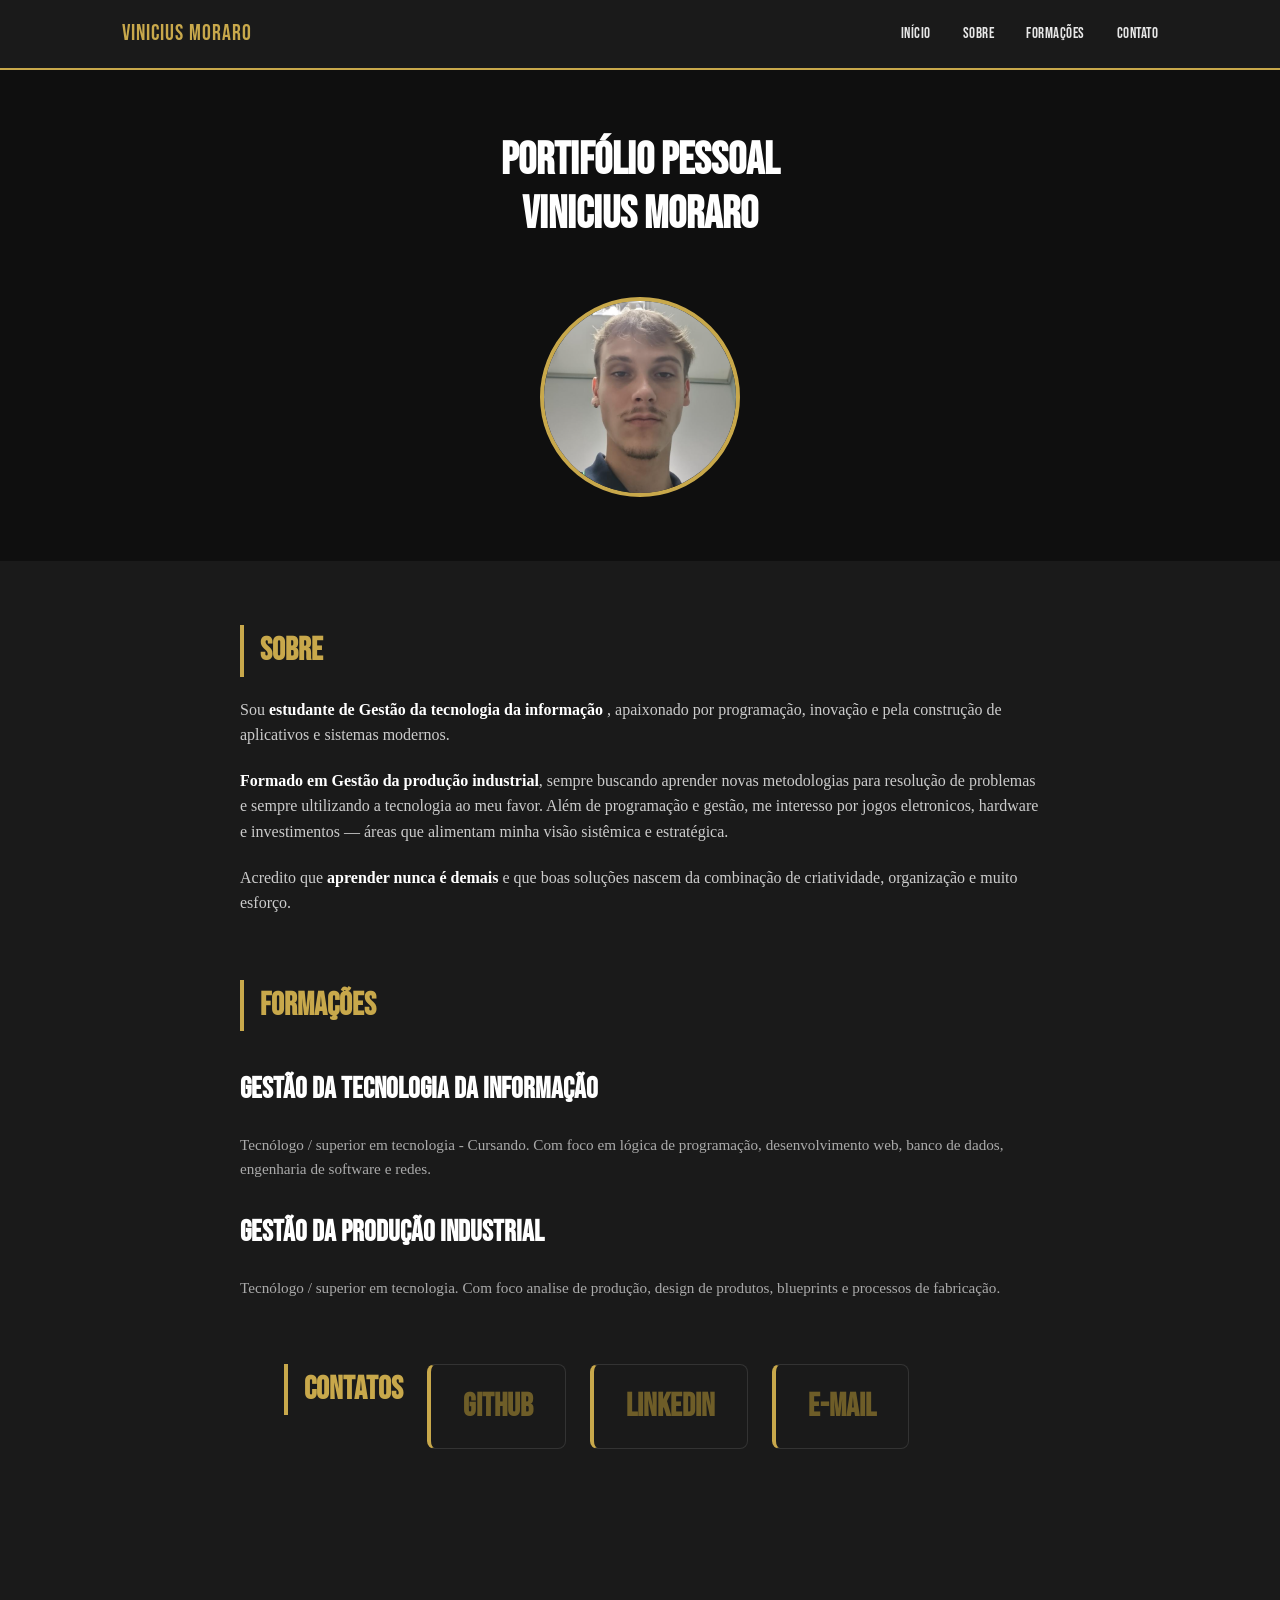
==== index.html @ 0835fce4 "Rename portifolio.html to index.html" ====
<!DOCTYPE html>
<html lang="en">
<head>
    <meta charset="UTF-8">
    <meta name="viewport" content="width=device-width, initial-scale=1.0", shrink-to-fit=no>
    <title>Portifolio pessoal</title>
    <link rel="preconnect" href="https://fonts.googleapis.com">
    <link rel="preconnect" href="https://fonts.gstatic.com" crossorigin>
    <link href="https://fonts.googleapis.com/css2?family=Bebas+Neue&family=Gasoek+One&display=swap" rel="stylesheet">
    <link rel="stylesheet" type="text/css" href="estilo.css" />
</head>
    <body>
        <header class="menu-bg">       
            <div class="menu">
                <div class="menu-logo">
                    <a href="#">Vinicius Moraro</a>
                </div>
                <nav class="menu-nav">
                    <ul>
                        <li><a href="#inicio">Início</a></li>
                        <li><a href="#sobre">Sobre</a></li>
                        <li><a href="#formacoes">Formações</a></li>
                        <li><a href="#contato">Contato</a></li>
                    </ul>
                </nav>
            </div>
        </header>
            <h1 class="introducao">Portifólio pessoal<br>Vinicius Moraro</h1>
                <div class="inicio-img">
                    <img src="Captura de tela 2026-01-21 194317.png">
                </div>
                <selection class="sobre" id="sobre">
                <div class="sobre-info">
                    <h1>Sobre</h1>
                    <p>Sou <strong>estudante de Gestão da tecnologia da informação</strong> , apaixonado por programação, inovação e pela construção de aplicativos e sistemas modernos.</p>
                    <p><strong>Formado em Gestão da produção industrial</strong>, sempre buscando aprender novas metodologias para resolução de problemas e sempre ultilizando a tecnologia ao meu favor. Além de programação e gestão, me interesso por jogos eletronicos, hardware e investimentos — áreas que alimentam minha visão sistêmica e estratégica.</p>
                    <p>Acredito que <strong>aprender nunca é demais</strong> e que boas soluções nascem da combinação de criatividade, organização e muito esforço.</p>
                </div>
                <selection class="formacoes" id="formacoes">
                <div class="formacoes-info">
                    <h1>Formações</h1>
                    <h2>Gestão da Tecnologia da Informação</h2>
                    <p>Tecnólogo / superior em tecnologia - Cursando. Com foco em lógica de programação, desenvolvimento web, banco de dados, engenharia de software e redes.</p>
                    <h3>Gestão da Produção industrial</h3>
                    <p>Tecnólogo / superior em tecnologia. Com foco analise de produção, design de produtos, blueprints e processos de fabricação.</p>
                </div>
                <selection class="contato" id="contato">
                <div class="contato">
                    <h1>Contatos</h1>
                    <a href="https://github.com/moraro" target="_blank">
                        <div>
                            <span>GitHub</span>
                        </div>
                    </a>
                    <a href="https://www.linkedin.com/public-profile/settings?trk=d_flagship3_profile_self_view_public_profile" target="_blank">
                        <div>
                            <span>LinkedIn</span>
                        </div>
                    </a>
                    <a href="mailto:vinimoraro644@gmail.com">
                        <div>
                            <span>E-mail</span>
                        </div>
                    </a>
                </div>
    </body>
</html>
---- estilo.css ----
/*BASE*/

* {
    margin: 0;
    padding: 0;
    box-sizing: border-box;
}

body {
    background-color: #0f0f0f;
    color: #727272;
    line-height: 1.6;
    font-family: "Bebas Neue", sans-serif;
    font-weight: 400;
    font-style: normal;

}

a {
    text-decoration: none;
    color: inherit;
}

/*HEADER*/

.menu-bg {
    background-color: #1a1a1a;
    border-bottom: 2px solid #c8a84b;
    position: sticky;
    top: 0;
    z-index: 100;
}

.menu {
    display: flex;
    justify-content: space-between;
    align-items: center;
    max-width: 1100px;
    margin: 0 auto;
    padding: 16px 32px;
}

.menu-logo a {
    font-size: 1.4rem;
    color: #c8a84b;
    letter-spacing: 1px;
}

.menu-nav ul {
    display: flex;
    list-style: none;
    gap: 32px;
}

.menu-nav ul li a {
    color: #e8e8e8;
    font-size: 0.95rem;
    letter-spacing: 0.5px;
    transition: color 0.2s;
}

.menu-nav ul li a:hover {
    color: #c8a84b;
}

/*INTRODUÇÃO*/

.introducao {
    text-align: center;
    font-size: 2.8rem;
    padding: 64px 32px 32px;
    color: #ffffff;
    line-height: 1.2;
}

.introducao span,
.introducao strong {
    color: #c8a84b;
}

.inicio-img {
    display: flex;
    justify-content: center;
    align-items: center;
    padding: 24px 32px 64px;
}

.inicio-img img {
    width: 200px;
    height: 200px;
    object-fit: cover;
    border-radius: 50%;
    border: 4px solid #c8a84b;
}

/*SOBRE*/

.sobre {
    display: block;
    background-color: #1a1a1a;
    padding: 64px 32px;
}

.sobre-info {
    display: flex;
    flex-direction: column;
    gap: 20px;
    max-width: 800px;
    margin: 0 auto;
}

.sobre-info h1 {
    font-size: 2rem;
    color: #c8a84b;
    border-left: 4px solid #c8a84b;
    padding-left: 16px;
}

.sobre-info p {
    font-family: Georgia, serif;
    font-size: 1rem;
    color: #cccccc;
}

.sobre-info strong {
    color: #ffffff;
}

/*FORMAÇÕES*/

.formacoes {
    display: block;
    padding: 64px 32px;
}

.formacoes-info {
    display: flex;
    flex-direction: column;
    gap: 20px;
    max-width: 800px;
    margin: 0 auto;
}

.formacoes-info h1 {
    font-size: 2rem;
    color: #c8a84b;
    border-left: 4px solid #c8a84b;
    padding-left: 16px;
}

.formacoes-info h2 {
    font-size: 1.8rem;
    color: #ffffff;
    margin-top: 16px;
}

.formacoes-info h3 {
    font-size: 1.8rem;
    color: #ffffff;
    margin-top: 8px;
}

.formacoes-info p {
    font-family: Georgia, serif;
    font-size: 0.95rem;
    color: #aaaaaa;
}

/*CONTATO*/

.contato h1 {
    font-size: 2rem;
    color: #c8a84b;
    border-left: 4px solid #c8a84b;
    padding-left: 16px;
    align-self: flex-start;
    max-width: 800px;
    width: 100%;
    margin: 0 auto;
}

.contato {
    background-color: #1a1a1a;
    padding: 32px 110px;
    display: flex;
    gap: 24px;
}

.contato a {
    display: flex;
    width: 100%;
    max-width: 800px;
    border: 1px solid #333;
    border-radius: 8px;
    padding: 16px 32px;
    flex-direction: row;
    align-items: center;
    transition: border-color 0.2s, background-color 0.2s;
    border-left: 4px solid #c8a84b;
}

.contato a:hover {
    border-color: #c8a84b;
    background-color: #222;
}

.contato a div {
    display: flex;
    justify-content: space-evenly;
    align-items: center;
    width: 100%;
}

.contato a div span:first-child {
    font-size: 2rem;
    color: #c8a84b;
    font-weight: bold;
}

.contato a div span:last-child {
    font-family: Bebas Neue, serif;
    font-size: 2rem;
    color: #6e5d28;
    text-align: right;
}
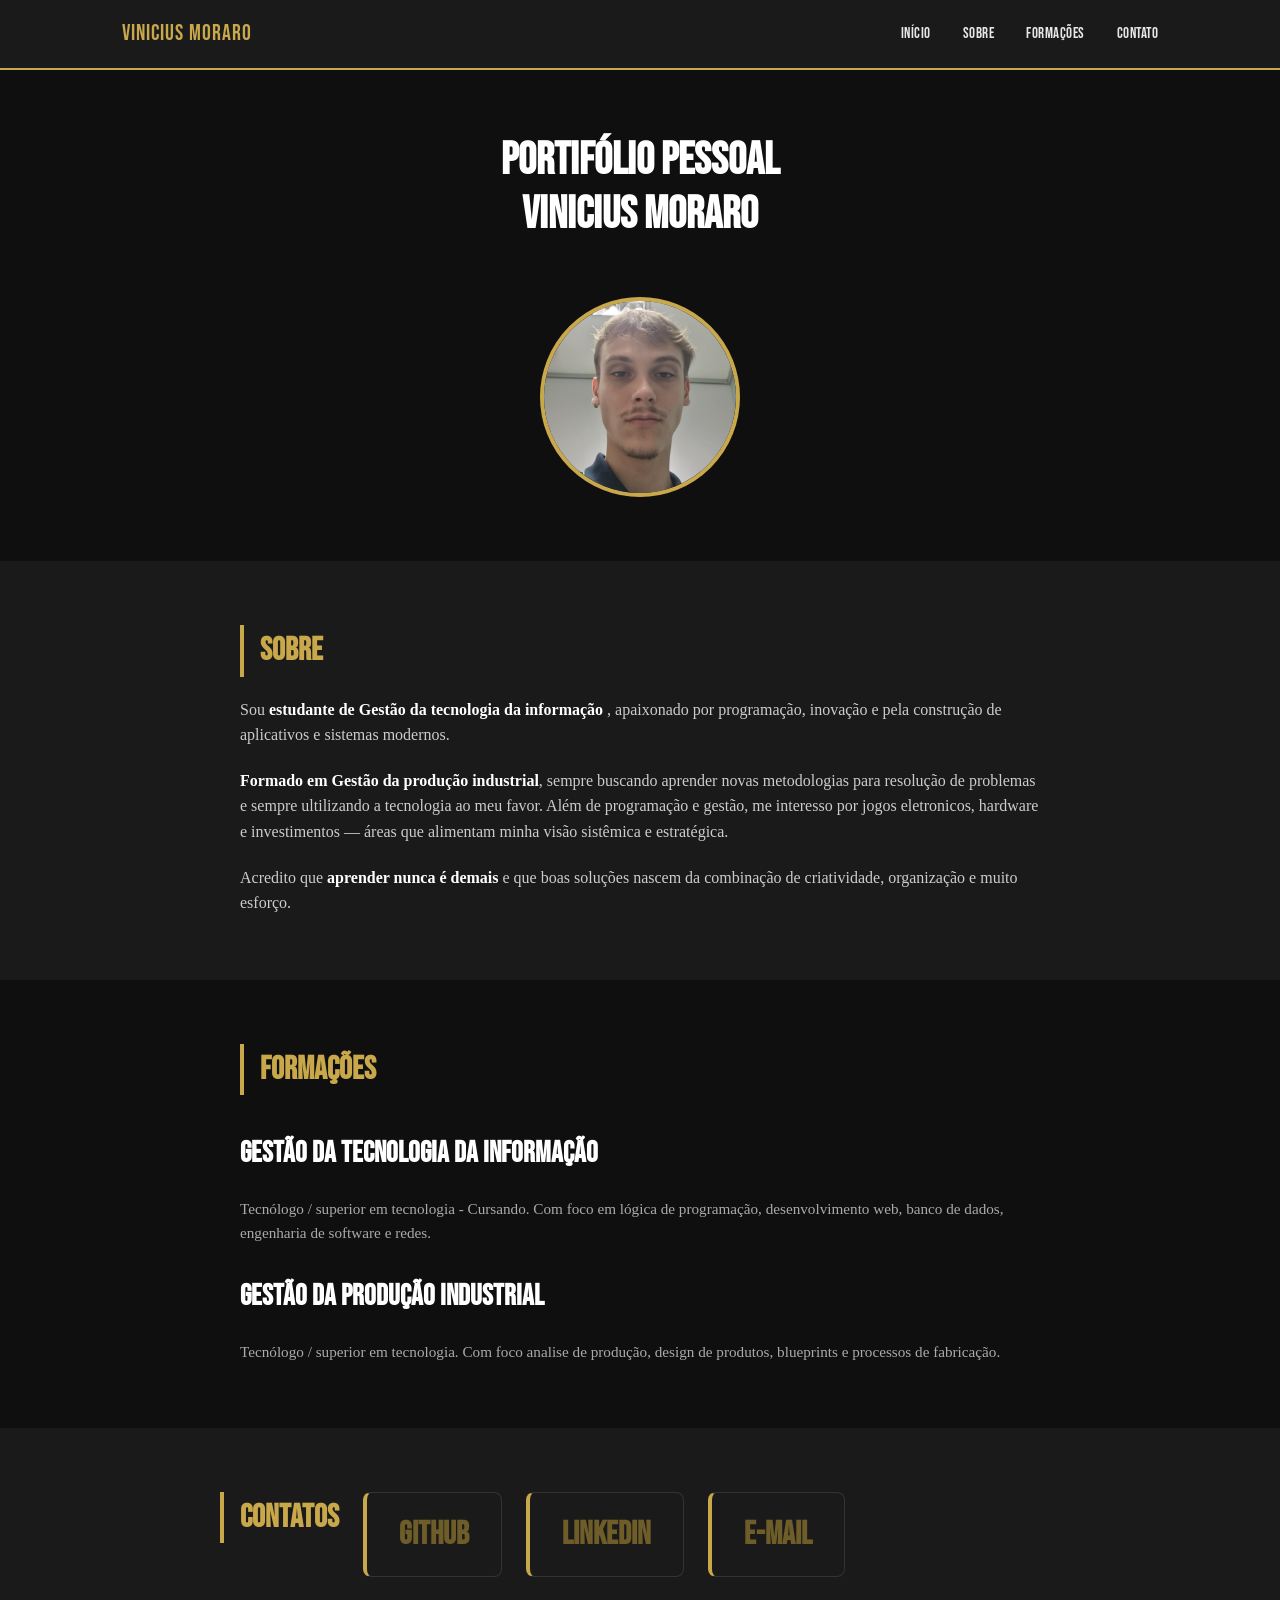
==== commit 567f226f: "Fix HTML structure and update sections" ====
--- a/index.html
+++ b/index.html
@@ -27,16 +27,17 @@
         </header>
             <h1 class="introducao">Portifólio pessoal<br>Vinicius Moraro</h1>
                 <div class="inicio-img">
-                    <img src="Captura de tela 2026-01-21 194317.png">
+                    <img src="foto-perfil.png">
                 </div>
-                <selection class="sobre" id="sobre">
+                <section class="sobre" id="sobre">
                 <div class="sobre-info">
                     <h1>Sobre</h1>
                     <p>Sou <strong>estudante de Gestão da tecnologia da informação</strong> , apaixonado por programação, inovação e pela construção de aplicativos e sistemas modernos.</p>
                     <p><strong>Formado em Gestão da produção industrial</strong>, sempre buscando aprender novas metodologias para resolução de problemas e sempre ultilizando a tecnologia ao meu favor. Além de programação e gestão, me interesso por jogos eletronicos, hardware e investimentos — áreas que alimentam minha visão sistêmica e estratégica.</p>
                     <p>Acredito que <strong>aprender nunca é demais</strong> e que boas soluções nascem da combinação de criatividade, organização e muito esforço.</p>
                 </div>
-                <selection class="formacoes" id="formacoes">
+                </section>
+                <section class="formacoes" id="formacoes">
                 <div class="formacoes-info">
                     <h1>Formações</h1>
                     <h2>Gestão da Tecnologia da Informação</h2>
@@ -44,7 +45,8 @@
                     <h3>Gestão da Produção industrial</h3>
                     <p>Tecnólogo / superior em tecnologia. Com foco analise de produção, design de produtos, blueprints e processos de fabricação.</p>
                 </div>
-                <selection class="contato" id="contato">
+                </section> 
+                <section class="contato" id="contato">
                 <div class="contato">
                     <h1>Contatos</h1>
                     <a href="https://github.com/moraro" target="_blank">
@@ -63,5 +65,6 @@
                         </div>
                     </a>
                 </div>
+                </section>
     </body>
 </html>
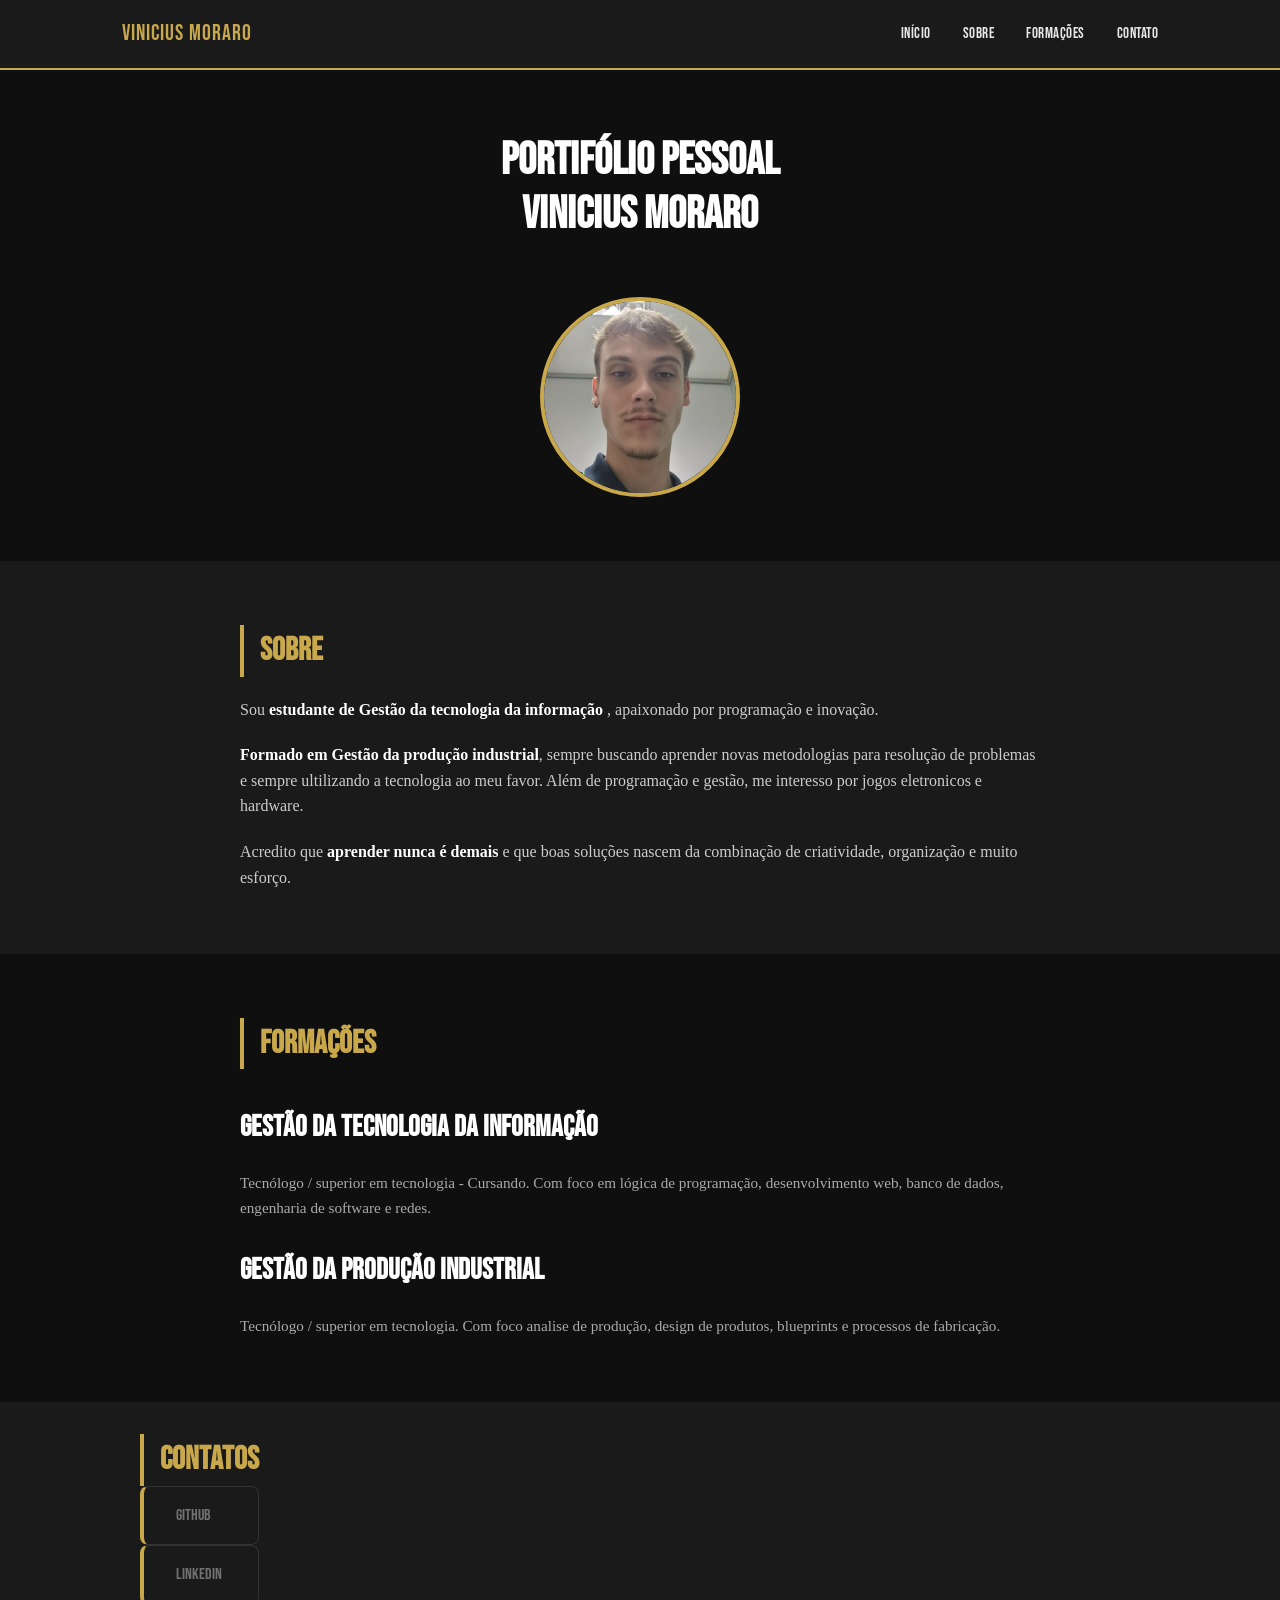
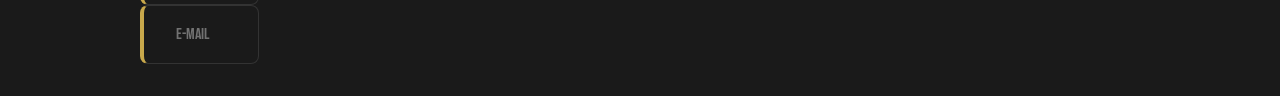
==== commit 7901ce5a: "Refactor index.html for language and content updates Updated the HTML structure and content, includi" ====
--- a/index.html
+++ b/index.html
@@ -1,5 +1,5 @@
 <!DOCTYPE html>
-<html lang="en">
+<html lang="pt-BR">
 <head>
     <meta charset="UTF-8">
     <meta name="viewport" content="width=device-width, initial-scale=1.0", shrink-to-fit=no>
@@ -29,14 +29,14 @@
                 <div class="inicio-img">
                     <img src="foto-perfil.png">
                 </div>
-                <section class="sobre" id="sobre">
+            <section class="sobre" id="sobre">
                 <div class="sobre-info">
                     <h1>Sobre</h1>
-                    <p>Sou <strong>estudante de Gestão da tecnologia da informação</strong> , apaixonado por programação, inovação e pela construção de aplicativos e sistemas modernos.</p>
-                    <p><strong>Formado em Gestão da produção industrial</strong>, sempre buscando aprender novas metodologias para resolução de problemas e sempre ultilizando a tecnologia ao meu favor. Além de programação e gestão, me interesso por jogos eletronicos, hardware e investimentos — áreas que alimentam minha visão sistêmica e estratégica.</p>
+                    <p>Sou <strong>estudante de Gestão da tecnologia da informação</strong> , apaixonado por programação e inovação.</p>
+                    <p><strong>Formado em Gestão da produção industrial</strong>, sempre buscando aprender novas metodologias para resolução de problemas e sempre ultilizando a tecnologia ao meu favor. Além de programação e gestão, me interesso por jogos eletronicos e hardware.</p>
                     <p>Acredito que <strong>aprender nunca é demais</strong> e que boas soluções nascem da combinação de criatividade, organização e muito esforço.</p>
                 </div>
-                </section>
+            </section>
                 <section class="formacoes" id="formacoes">
                 <div class="formacoes-info">
                     <h1>Formações</h1>
@@ -45,26 +45,16 @@
                     <h3>Gestão da Produção industrial</h3>
                     <p>Tecnólogo / superior em tecnologia. Com foco analise de produção, design de produtos, blueprints e processos de fabricação.</p>
                 </div>
-                </section> 
-                <section class="contato" id="contato">
-                <div class="contato">
-                    <h1>Contatos</h1>
-                    <a href="https://github.com/moraro" target="_blank">
-                        <div>
-                            <span>GitHub</span>
-                        </div>
-                    </a>
-                    <a href="https://www.linkedin.com/public-profile/settings?trk=d_flagship3_profile_self_view_public_profile" target="_blank">
-                        <div>
-                            <span>LinkedIn</span>
-                        </div>
-                    </a>
-                    <a href="mailto:vinimoraro644@gmail.com">
-                        <div>
-                            <span>E-mail</span>
-                        </div>
-                    </a>
+            </section> 
+            <section class="contato">
+                <div class="contato-info">
+                        <h1>CONTATOS</h1>
+                    <div class="contato-links">
+                    <a href="https://github.com/seu-usuario" target="_blank">GITHUB</a>
+                    <a href="https://linkedin.com/in/seu-usuario" target="_blank">LINKEDIN</a>
+                    <a href="mailto:seu@email.com">E-MAIL</a>
+                    </div>
                 </div>
-                </section>
+            </section>
     </body>
 </html>
--- a/estilo.css
+++ b/estilo.css
@@ -181,9 +181,9 @@
 
 .contato {
     background-color: #1a1a1a;
-    padding: 32px 110px;
-    display: flex;
-    gap: 24px;
+    padding: 32px 140px;
+    display: flex;
+    gap: 50px;
 }
 
 .contato a {
@@ -222,4 +222,4 @@
     font-size: 2rem;
     color: #6e5d28;
     text-align: right;
-}+}
